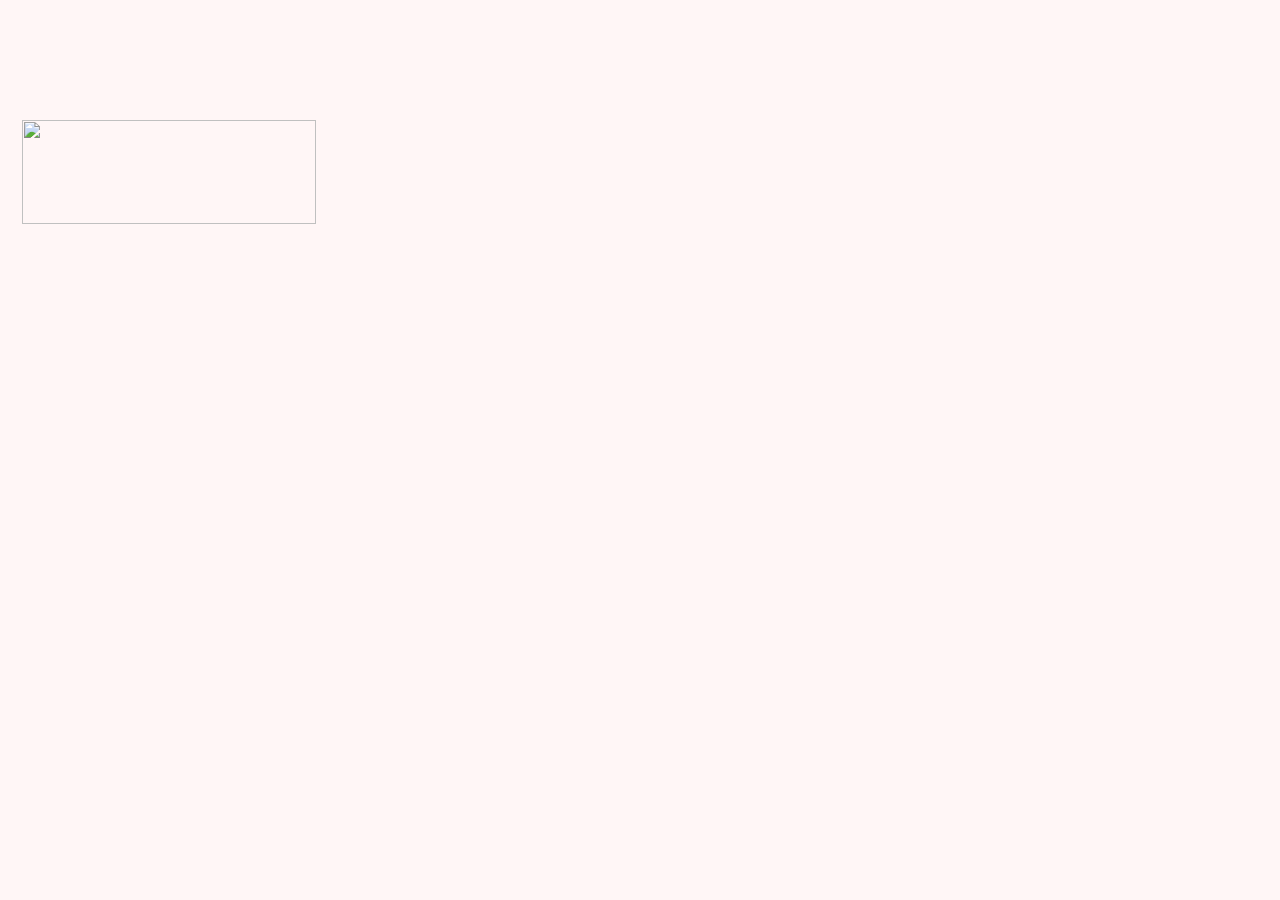
==== students.html @ d65be751 "commit 2" ====
<html>
	<head>
		<meta name="viewport" content="width=device-width, initial-scale=0.3, maximum-scale=0.3, user-scalable=no" />
		<title>Students | LSB</title>
		<link rel="shortcut icon" href="favicon.ico"/>
		<link rel="stylesheet" type="text/css" href="student/style.css"/>
	</head>
	<body>
		

		<div id="content">
			<table border="0" width="100%" height="100%">
				<tr id="logocontainer">
					<td><img src="img/logofull.png" id="logo"/>
					</td>
				</tr>
				<tr><td></td></tr>
			</table>
		</div>
	</body>
	<script>
		var logo = document.getElementById("logo");
		var container = document.getElementById("logocontainer");
		var width = document.clientWidth;
		container.style.height = logo.clientHeight;
	</script>
</html>
---- student/style.css ----
body{
	padding: 0;
	margin: 0;
		background:  #fff6f6;
}

#content{
	width: 100%;
	height: 100%;
}

#logo{
	width:48%;
	padding: 1.5%;
}

#content > table > tr{
	height: 340px;
}
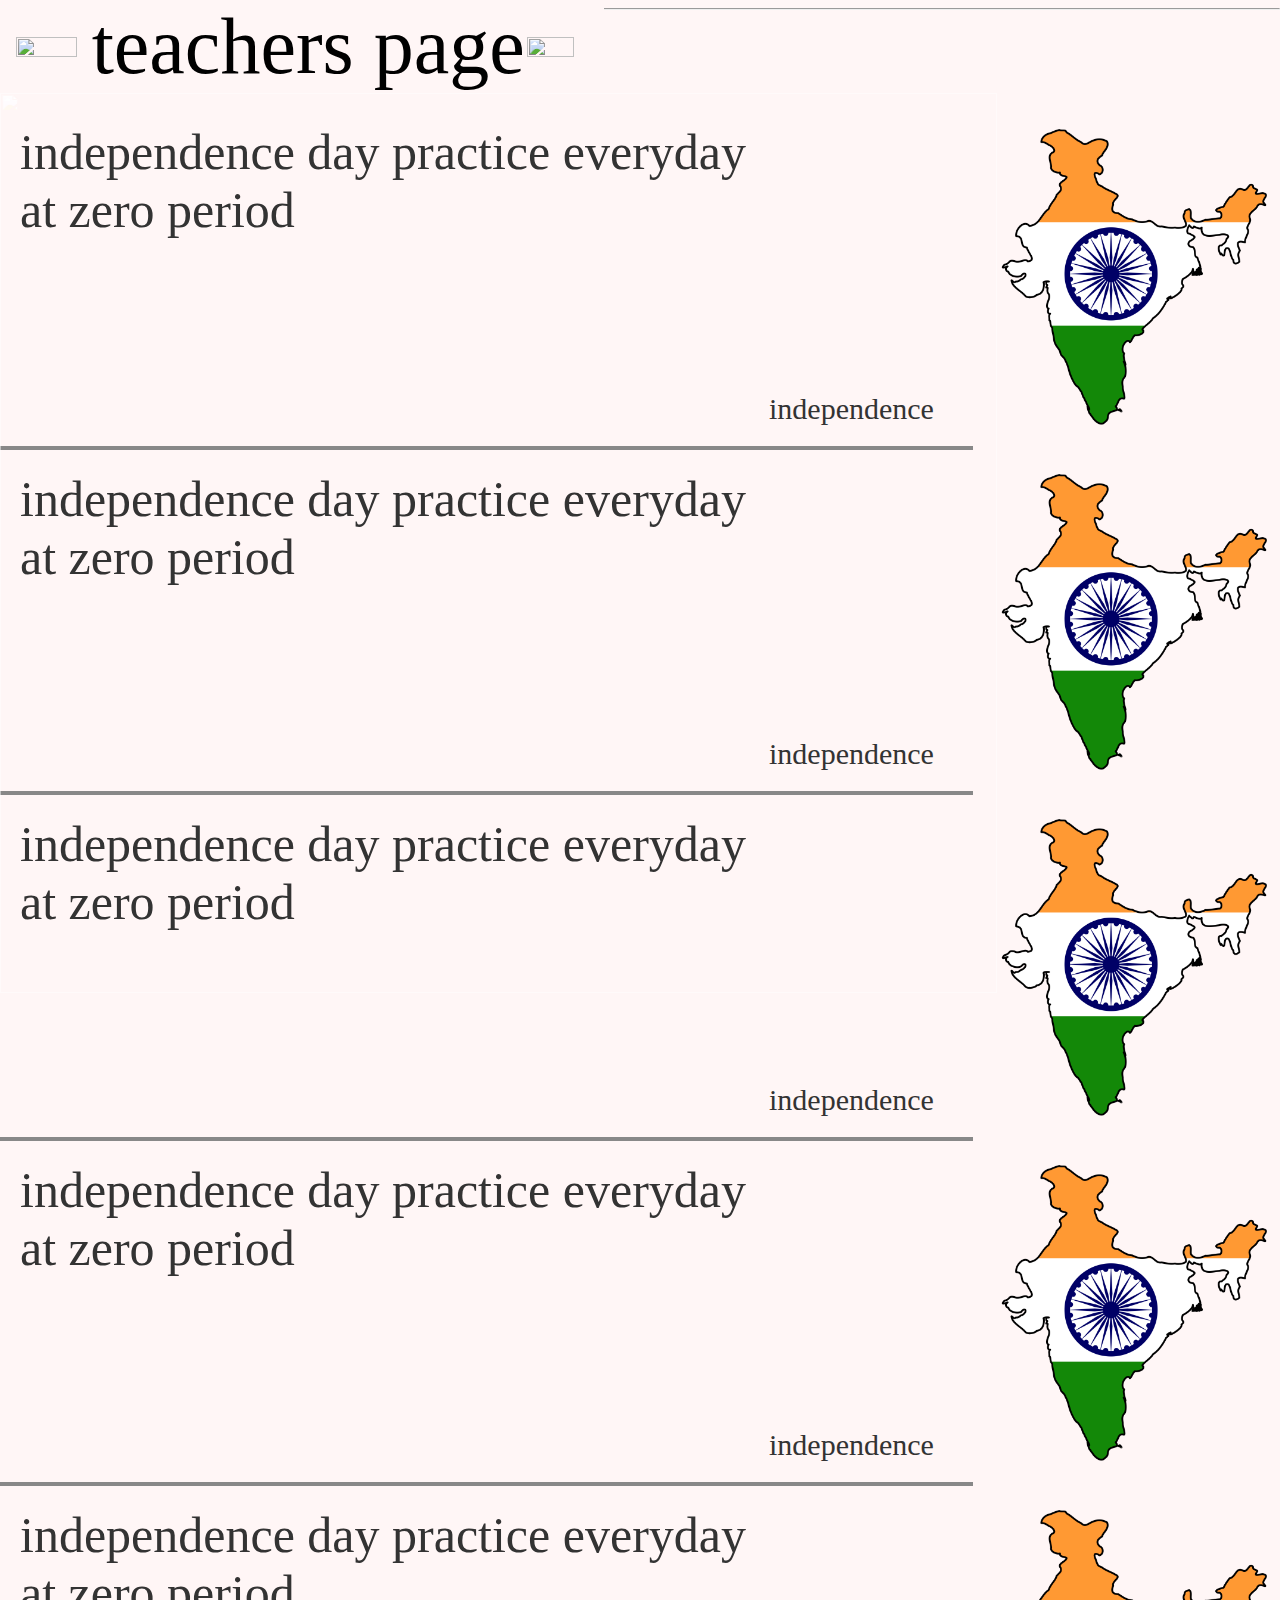
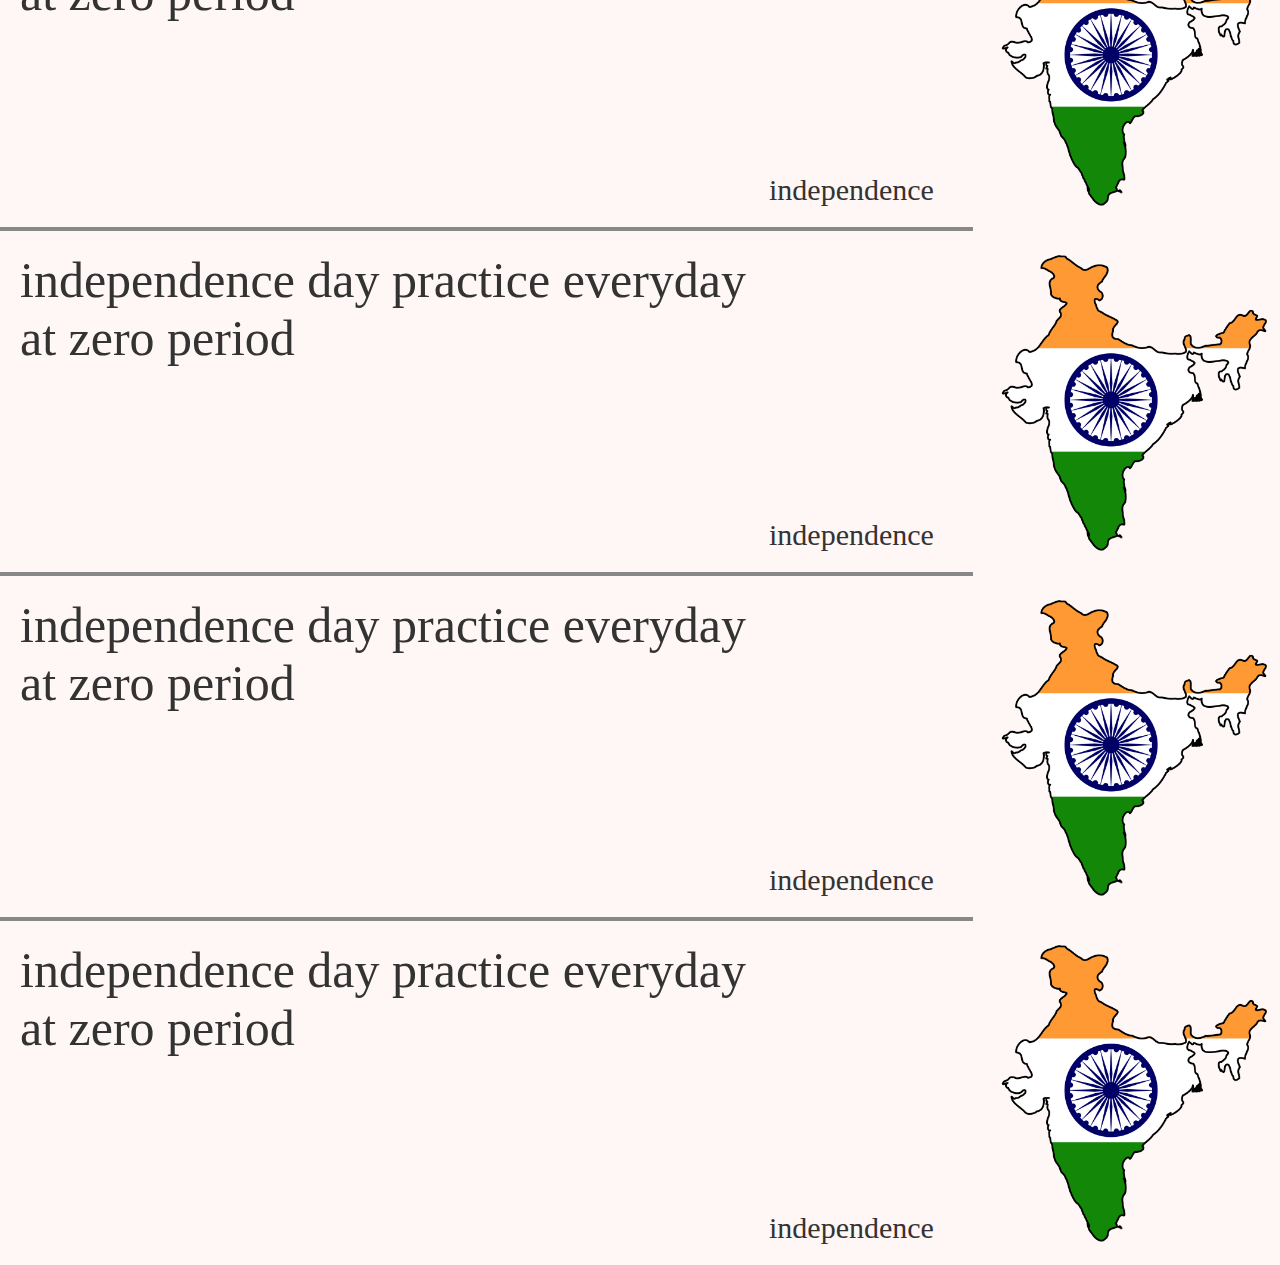
==== commit 205797d3: "update 3" ====
--- a/students.html
+++ b/students.html
@@ -4,24 +4,162 @@
 		<title>Students | LSB</title>
 		<link rel="shortcut icon" href="favicon.ico"/>
 		<link rel="stylesheet" type="text/css" href="student/style.css"/>
+		<!--<link href='http://fonts.googleapis.com/css?family=Play:400,700&subset=latin,latin-ext' rel='stylesheet' type='text/css'>-->
 	</head>
-	<body>
+	<body onscroll="test()" onload="loadup()">
 		
 
 		<div id="content">
-			<table border="0" width="100%" height="100%">
-				<tr id="logocontainer">
-					<td><img src="img/logofull.png" id="logo"/>
+			<table id="titles" width="100%">
+				<tr id="header" class="test">
+					<td class="title" id="logocontainer" width="15%" style="padding:15px;"><img src="img/logo.png" id="logo"/>
+                    </td>
+					<td class="title" id="title" align="center">
+						teachers page
+					</td>
+					<td width="13%"  class="title" style="padding-right:30px;">
+						<img width="100%" src="img/menu.png"/>
 					</td>
 				</tr>
-				<tr><td></td></tr>
 			</table>
+            <img id="overlay" style="width:81%; height:100%; margin-top:0px; mix-blend-mode: overlay; position: fixed; z-index:10000000;" src="overlay.jpg"/>
+            <table id="cont" style=" color:#333 ; margin-top:0px;" width="100%">
+                <tr height="300px;">
+                    <td style="vertical-align: text-top" class="bord" width="60%">
+                    independence day practice everyday at zero period
+                    </td>
+                    <td class="bord" width="16%"style="vertical-align: bottom;font-size:30px;align:right;">
+                        independence
+                    </td>
+                    <td>
+                        <img src="india.png" width="100%"/>
+                    </td>
+                    
+                </tr>
+                <tr height="300px;">
+                    <td class="bord len" style="vertical-align: text-top" width="60%">
+                    independence day practice everyday at zero period
+                    </td>
+                    <td class="bord len" width="16%"style="vertical-align: bottom;font-size:30px;align:right;">
+                        independence
+                    </td>
+                    <td>
+                        <img src="india.png" width="100%"/>
+                    </td>
+                    
+                </tr>
+                </tr>
+                <tr height="300px;">
+                    <td class="bord" style="vertical-align: text-top" width="60%">
+                    independence day practice everyday at zero period
+                    </td>
+                    <td class="bord" width="16%"style="vertical-align: bottom;font-size:30px;align:right;">
+                        independence
+                    </td>
+                    <td>
+                        <img src="india.png" width="100%"/>
+                    </td>
+                    
+                </tr>
+                <tr height="300px;">
+                    <td class="bord" style="vertical-align: text-top" width="60%">
+                    independence day practice everyday at zero period
+                    </td>
+                    <td class="bord" width="16%"style="vertical-align: bottom;font-size:30px;align:right;">
+                        independence
+                    </td>
+                    <td>
+                        <img src="india.png" width="100%"/>
+                    </td>
+                    
+                </tr>
+                <tr height="300px;">
+                    <td class="bord" style="vertical-align: text-top" width="60%">
+                    independence day practice everyday at zero period
+                    </td>
+                    <td class="bord" width="16%"style="vertical-align: bottom;font-size:30px;align:right;">
+                        independence
+                    </td>
+                    <td>
+                        <img src="india.png" width="100%"/>
+                    </td>
+                    
+                </tr>
+                <tr height="300px;">
+                    <td class="bord" style="vertical-align: text-top" width="60%">
+                    independence day practice everyday at zero period
+                    </td>
+                    <td class="bord" width="16%"style="vertical-align: bottom;font-size:30px;align:right;">
+                        independence
+                    </td>
+                    <td>
+                        <img src="india.png" width="100%"/>
+                    </td>
+                    
+                </tr>
+                <tr height="300px;">
+                    <td class="bord" style="vertical-align: text-top" width="60%">
+                    independence day practice everyday at zero period
+                    </td>
+                    <td class="bord" width="16%"style="vertical-align: bottom;font-size:30px;align:right;">
+                        independence
+                    </td>
+                    <td>
+                        <img src="india.png" width="100%"/>
+                    </td>
+                    
+                </tr>
+                
+                <tr height="300px;">
+                    <td style="vertical-align: text-top" width="60%">
+                    independence day practice everyday at zero period
+                    </td>
+                    <td width="16%"style="vertical-align: bottom;font-size:30px;align:right;">
+                        independence
+                    </td>
+                    <td>
+                        <img src="india.png" width="100%"/>
+                    </td>
+                    <hr>
+                </tr>
+                
+            </table>
 		</div>
 	</body>
-	<script>
+    
+    <script>
+        var overlay = document.getElementById("overlay");
+        var widthtest = document.getElementsByClassName("len")
+        console.log(widthtest.length);
+        var len;
+        len = widthtest[0].clientWidth;
+        console.log(len);
+        len += widthtest[1].clientWidth;
+        console.log(len);
+        overlay.style.width = (len+24)  + "px";
+        console.log(overlay.clientWidth);
+        
+    </script>
+     <script>
+        var over = document.getElementById("overlay");
+        var title = document.getElementById("header");
+        var cont = document.getElementById("cont");
+        cont.style.marginTop = title.clientHeight;
+        over.style.height = document.innerHeight - title.clientHeight;
+        over.style.marginTop =title.clientHeight;
+    </script>
+    <script src="student/test.js"></script>
+   
+    <script>
+        document.onload=function(){
 		var logo = document.getElementById("logo");
 		var container = document.getElementById("logocontainer");
+        console.log(container);
 		var width = document.clientWidth;
-		container.style.height = logo.clientHeight;
-	</script>
+        var spacer = document.getElementById("spacer");
+        container.style.height = logo.clientHeight;
+        
+        spacer.style.height = container.clientHeight + 2
+        
+        }</script>
 </html>--- a/student/style.css
+++ b/student/style.css
@@ -1,3 +1,14 @@
+@font-face{
+   font-family: Play;
+   src: url("../play.ttf");
+}
+
+@font-face{
+    font-family: Play;
+    src: url("../playbold.ttf");
+    font-weight: bold;
+}
+
 body{
 	padding: 0;
 	margin: 0;
@@ -6,14 +17,45 @@
 
 #content{
 	width: 100%;
-	height: 100%;
+
 }
 
 #logo{
-	width:48%;
+	width:100%;
 	padding: 1.5%;
 }
 
-#content > table > tr{
-	height: 340px;
+#title{
+	font-size:80px;
+    font-family: Comic Sans MS;
+	font-family:Play;
+}
+
+#header{
+    position: fixed;
+    background: #fff6f6;
+    display: block;
+    z-index:10000000000000000000000000;
+    box-shadow: 0px 0px 0px  0px #555;
+    transition: box-shadow 0.2s ease-in-out;
+    margin:0;
+}
+#header.scroll{
+    box-shadow: 0px 40px 100px 0px #555;
+}
+
+#spacer{height:20px;}
+
+#cont{
+
+    font-family:play;
+    font-size:50px;
+    border-collapse:collapse;
+}
+#cont td:first-child{padding-left:20px;}
+#cont td{padding-top: 20px;padding-bottom: 20px;
+}
+#cont td.bord { border-bottom: 4px solid #888; }
+#titles{
+    border-collapse:collapse;
 }